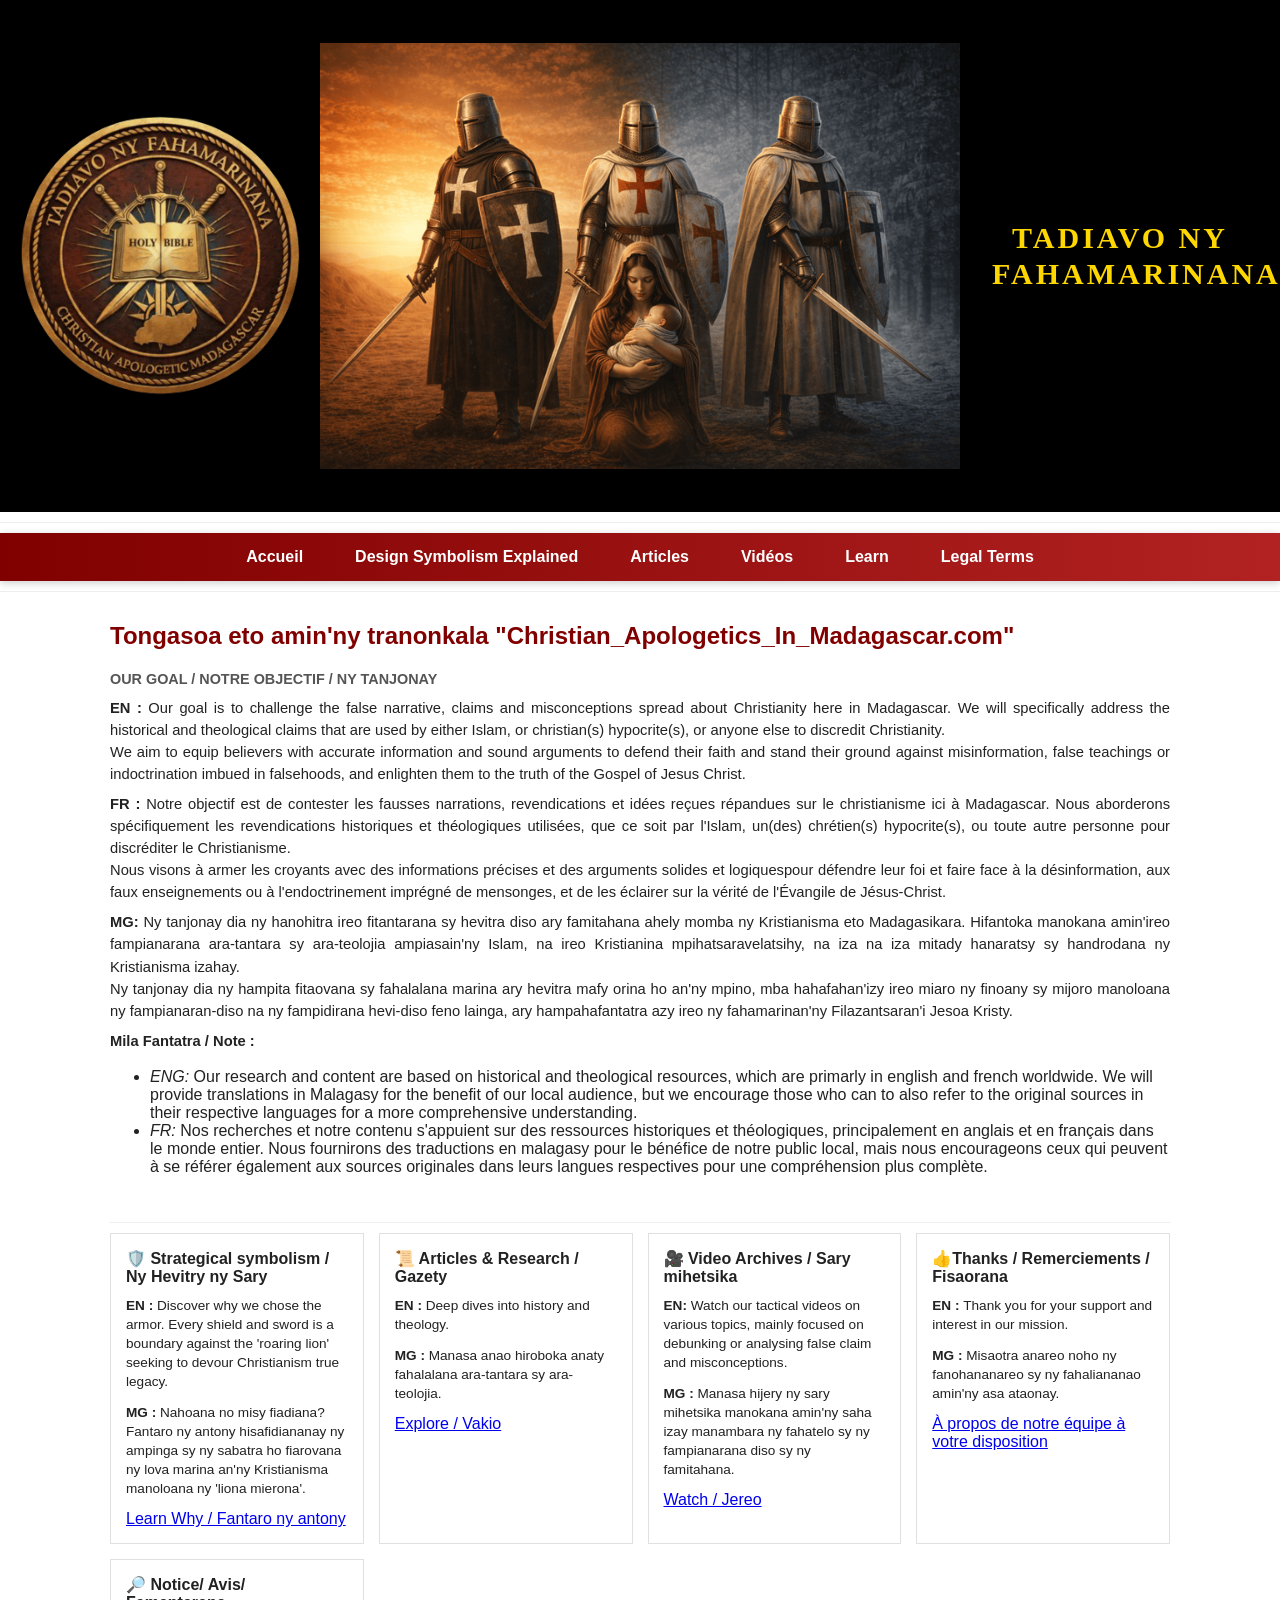
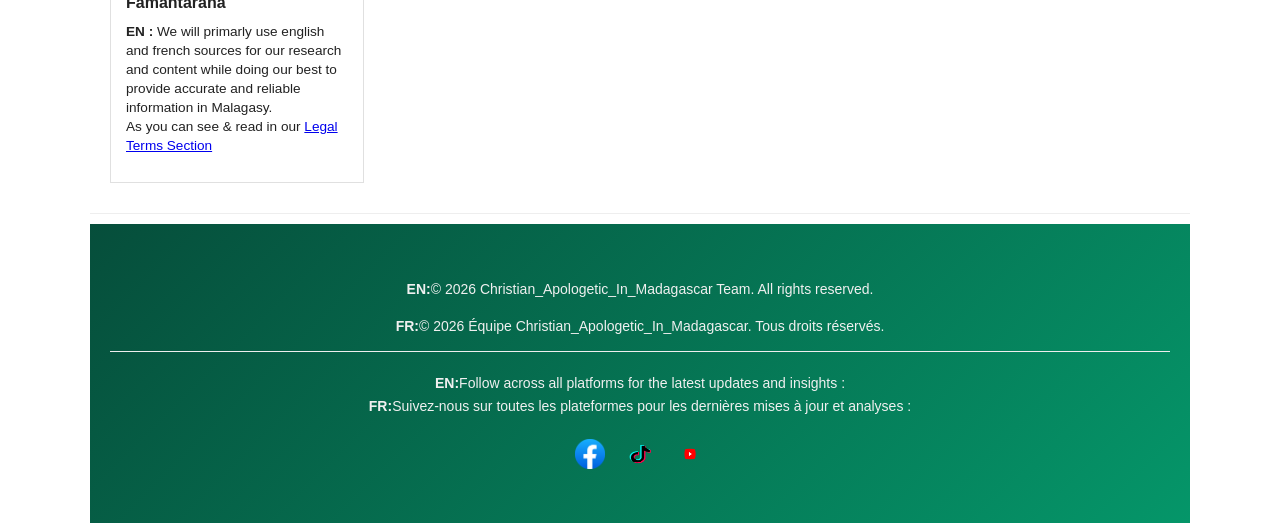
==== index.html @ 73d3c384 "Fix HTML structure and update title" ====
<!DOCTYPE html>
<html lang="fr">

<head>
    <meta charset="utf-8">
    <meta name="viewport" content="width=device-width, initial-scale=1.0">
    <title>Christian_Apologetics_In_Madagascar.com</title>
    <link rel="stylesheet" href="/assets/css/main.css">
    <script src="/assets/js/main.js"></script>
    <script src="/assets/js/router.js"></script>
    <script src="/assets/js/articles.js"></script>
    <script src="/assets/js/videos.js"></script>
</head>

<body>
    <header id="site-header"></header>
    <nav id="site-nav"></nav>
    <main>
        <section id="welcome-hero">
            <h2>Tongasoa eto amin'ny tranonkala "Christian_Apologetics_In_Madagascar.com"</h2>
            <h3>Our goal / Notre objectif / Ny tanjonay</h3>
            <p>
                <strong>EN :</strong> Our goal is to challenge the false narrative, claims and misconceptions spread about Christianity here in Madagascar. We will specifically address the historical and theological claims that are used by either Islam, or christian(s) hypocrite(s), or anyone else to discredit Christianity. <br>
                We aim to equip believers with accurate information and sound arguments to defend their faith and stand their ground against misinformation, false teachings or indoctrination imbued in falsehoods, and enlighten them to the truth of the Gospel of Jesus Christ.
            </p>
            <p>
                <strong>FR :</strong> Notre objectif est de contester les fausses narrations, revendications et idées reçues répandues sur le christianisme ici à Madagascar. Nous aborderons spécifiquement les revendications historiques et théologiques utilisées, que ce soit par l'Islam, un(des) chrétien(s) hypocrite(s), ou toute autre personne pour discréditer le Christianisme. <br>
                Nous visons à armer les croyants avec des informations précises et des arguments solides et logiquespour défendre leur foi et faire face à la désinformation, aux faux enseignements ou à l'endoctrinement imprégné de mensonges, et de les éclairer sur la vérité de l'Évangile de Jésus-Christ.
            </p>
            <p>
                <strong>MG:</strong> Ny tanjonay dia ny hanohitra ireo fitantarana sy hevitra diso ary famitahana ahely momba ny Kristianisma eto Madagasikara. Hifantoka manokana amin'ireo fampianarana ara-tantara sy ara-teolojia ampiasain'ny Islam, na ireo Kristianina mpihatsaravelatsihy, na iza na iza mitady hanaratsy sy handrodana ny Kristianisma izahay. <br>
                Ny tanjonay dia ny hampita fitaovana sy fahalalana marina ary hevitra mafy orina ho an'ny mpino, mba hahafahan'izy ireo miaro ny finoany sy mijoro manoloana ny fampianaran-diso na ny fampidirana hevi-diso feno lainga, ary hampahafantatra azy ireo ny fahamarinan'ny Filazantsaran'i Jesoa Kristy.
            </p>
            <p>
                <strong> Mila Fantatra / Note :</strong> <br>
                <ul>
                    <li>
                        <em>ENG:</em> Our research and content are based on historical and theological resources, which are primarly in english and french worldwide. We will provide translations in Malagasy for the benefit of our local audience, but we encourage those who can to also refer to the original sources in their respective languages for a more comprehensive understanding.
                    </li>
                    <li>
                        <em>FR:</em> Nos recherches et notre contenu s'appuient sur des ressources historiques et théologiques, principalement en anglais et en français dans le monde entier. Nous fournirons des traductions en malagasy pour le bénéfice de notre public local, mais nous encourageons ceux qui peuvent à se référer également aux sources originales dans leurs langues respectives pour une compréhension plus complète.
                    </li>
                </ul>
            </p>
        </section>
        <hr>
        <section id="quick-access">
        <div class="access-grid">
            <div class="card design-choice-card">
                <h4>🛡️ Strategical symbolism  / Ny Hevitry ny Sary</h4>
                <p><strong>EN : </strong>Discover why we chose the armor. Every shield and sword is a boundary against the 'roaring lion' seeking to devour Christianism true legacy.</p>
                <p><strong>MG : </strong>Nahoana no misy fiadiana? Fantaro ny antony hisafidiananay ny ampinga sy ny sabatra ho fiarovana ny lova marina an'ny Kristianisma manoloana ny 'liona mierona'.</p>
                <a href="/DesignSymbolismExplained.html" class="btn">Learn Why / Fantaro ny antony</a>
            </div>
            <div class="card">
                <h4>📜 Articles & Research / Gazety</h4>
                <p><strong>EN : </strong>Deep dives into history and theology.</p>
                <p><strong>MG : </strong> Manasa anao hiroboka anaty fahalalana ara-tantara sy ara-teolojia.</p>
                <a href="/pages/articles/articles_index.html" class="btn">Explore / Vakio</a>
            </div>
            <div class="card">
                <h4>🎥 Video Archives / Sary mihetsika</h4>
                <p><strong>EN: </strong>Watch our tactical videos on various topics, mainly focused on debunking or analysing false claim and misconceptions.</p>
                <p><strong>MG : </strong> Manasa hijery ny sary mihetsika manokana amin'ny saha izay manambara ny fahatelo sy ny fampianarana diso sy ny famitahana.</p>
                <a href="/pages/videos/videos_index.html" class="btn">Watch / Jereo</a>
            </div>
            <div class="thanks&support card">
                <h4>👍Thanks / Remerciements / Fisaorana</h4>
                <p><strong>EN : </strong>Thank you for your support and interest in our mission.</p>
                <p><strong>MG : </strong>Misaotra anareo noho ny fanohananareo sy ny fahaliananao amin'ny asa ataonay.</p>
                <a href="/about.html" class="btn">À propos de notre équipe à votre disposition</a>
            </div>
            <div class ="card">
                <h4>🔎 Notice/ Avis/ Famantarana</h4>
                <p><strong>EN :</strong> We will primarly use english and french sources for our research and content while doing our best to provide accurate and reliable information in Malagasy.<br>
                As you can see & read in our <a href="/legal.html" class="btn">Legal Terms Section</a></p>
            </div>
        </div>
        </section>
    </main>
</body>
<footer id="site-footer"></footer>

</html>
---- assets/css/main.css ----
/* Navigation: Reddish Gradient Variation (Deep Red → Crimson → Maroon) */
.main-nav {
  background: linear-gradient(90deg, #800000, #b22222, #4a0404);
  background-size: 200% 200%;
  animation: navGradientShift 12s ease infinite;
  padding: 15px 0;
  border-radius: 0;
  box-shadow: 0 2px 8px rgba(0, 0, 0, 0.2);
  text-align: center;
  margin: 0;
}

@keyframes navGradientShift {
  0% { background-position: 0% 50%; }
  50% { background-position: 100% 50%; }
  100% { background-position: 0% 50%; }
}

.main-nav ul {
  list-style: none;
  padding: 0;
  margin: 0;
  display: flex;
  justify-content: center;
  gap: 20px;
  flex-wrap: wrap;
}

.main-nav li a {
  text-decoration: none;
  color: #fff;
  font-weight: bold;
  padding: 10px 16px;
  transition: color 0.3s, background-color 0.3s, transform 0.3s;
  border-radius: 4px;
}

.main-nav li a:hover {
  color: #ffeb3b; 
  background-color: rgba(255, 255, 255, 0.15);
  transform: scale(1.05);
}

/* Footer: Greenish Gradient Variation (Emerald → Forest → Dark Olive) */
.site-footer {
  background: linear-gradient(135deg, #064e3b, #059669, #022c22);
  color: #f0f0f0;
  text-align: center;
  padding: 40px 20px;
  font-family: Arial, sans-serif;
  font-size: 14px;
  line-height: 1.6;
  background-size: 200% 200%;
  animation: gradientShift 10s ease infinite;
}

@keyframes gradientShift {
  0% { background-position: 0% 50%; }
  50% { background-position: 100% 50%; }
  100% { background-position: 0% 50%; }
}

.site-footer a {
  color: #f0f0f0;
  text-decoration: none;
  transition: color 0.3s;
}

.site-footer a:hover {
  color: #ff9800; 
}

.site-footer p:last-child {
  margin-top: 20px;
}

.site-footer img {
  width: 30px;
  height: 30px;
  margin: 0 8px;
  vertical-align: middle;
  transition: transform 0.3s, opacity 0.3s;
}

.site-footer img:hover {
  transform: scale(1.2);
  opacity: 0.8;
}

/* Responsive */
@media (max-width: 600px) {
  .main-nav ul {
    gap: 12px;
  }
  .main-nav li a {
    padding: 8px 12px;
    font-size: 14px;
  }
  .site-footer {
    padding: 30px 10px;
    font-size: 13px;
  }
  .site-footer img {
    width: 25px;
    height: 25px;
    margin: 0 6px;
  }
}

/* Reset body to ensure no gaps between sections */
body {
    margin: 0;
    padding: 0;
    background-color: #ffffff;
    font-family: 'Segoe UI', Arial, sans-serif;
    color: #222;
}

/* Tighter Hero Section */
#welcome-hero {
    padding: 20px 0; /* Internal padding only */
    text-align: left;
}

#welcome-hero h2 {
    margin-top: 0; /* Removes top gap to Nav */
    font-size: 1.5rem;
    line-height: 1.2;
    color: #800000;
}

#welcome-hero h3 {
    margin: 10px 0;
    font-size: 0.9rem;
    color: #555;
    text-transform: uppercase;
}

/* Rearranging word and sentence density */
#welcome-hero p {
    margin: 8px 0; /* Tightens space between paragraphs */
    font-size: 0.92rem;
    line-height: 1.5; /* Optimized for "clean" reading */
    text-align: justify; /* Optional: makes the edges look like a clean block */
}

/* Grid Spacing */
.access-grid {
    display: grid;
    grid-template-columns: repeat(auto-fit, minmax(240px, 1fr));
    gap: 15px; /* Tighter gap between cards */
    padding-bottom: 20px; /* Internal cushion before footer */
}

.card {
    border: 1px solid #e0e0e0;
    padding: 15px; /* Tight internal spacing */
    background: #fff;
    transition: 0.2s;
}

.card h4 {
    margin: 0 0 10px 0;
    font-size: 1rem;
}

.card p {
    margin: 0 0 12px 0;
    font-size: 0.85rem;
    line-height: 1.4;
}

/* Flush Sectioning */
hr {
    margin: 10px 0; /* Minimal break */
    border: 0;
    border-top: 1px solid #eee;
}

main {
    max-width: 1100px;
    margin: 0 auto; /* Centers the content block */
    padding: 0 20px; /* Keeps side breathing room, but no top/bottom gaps */
}
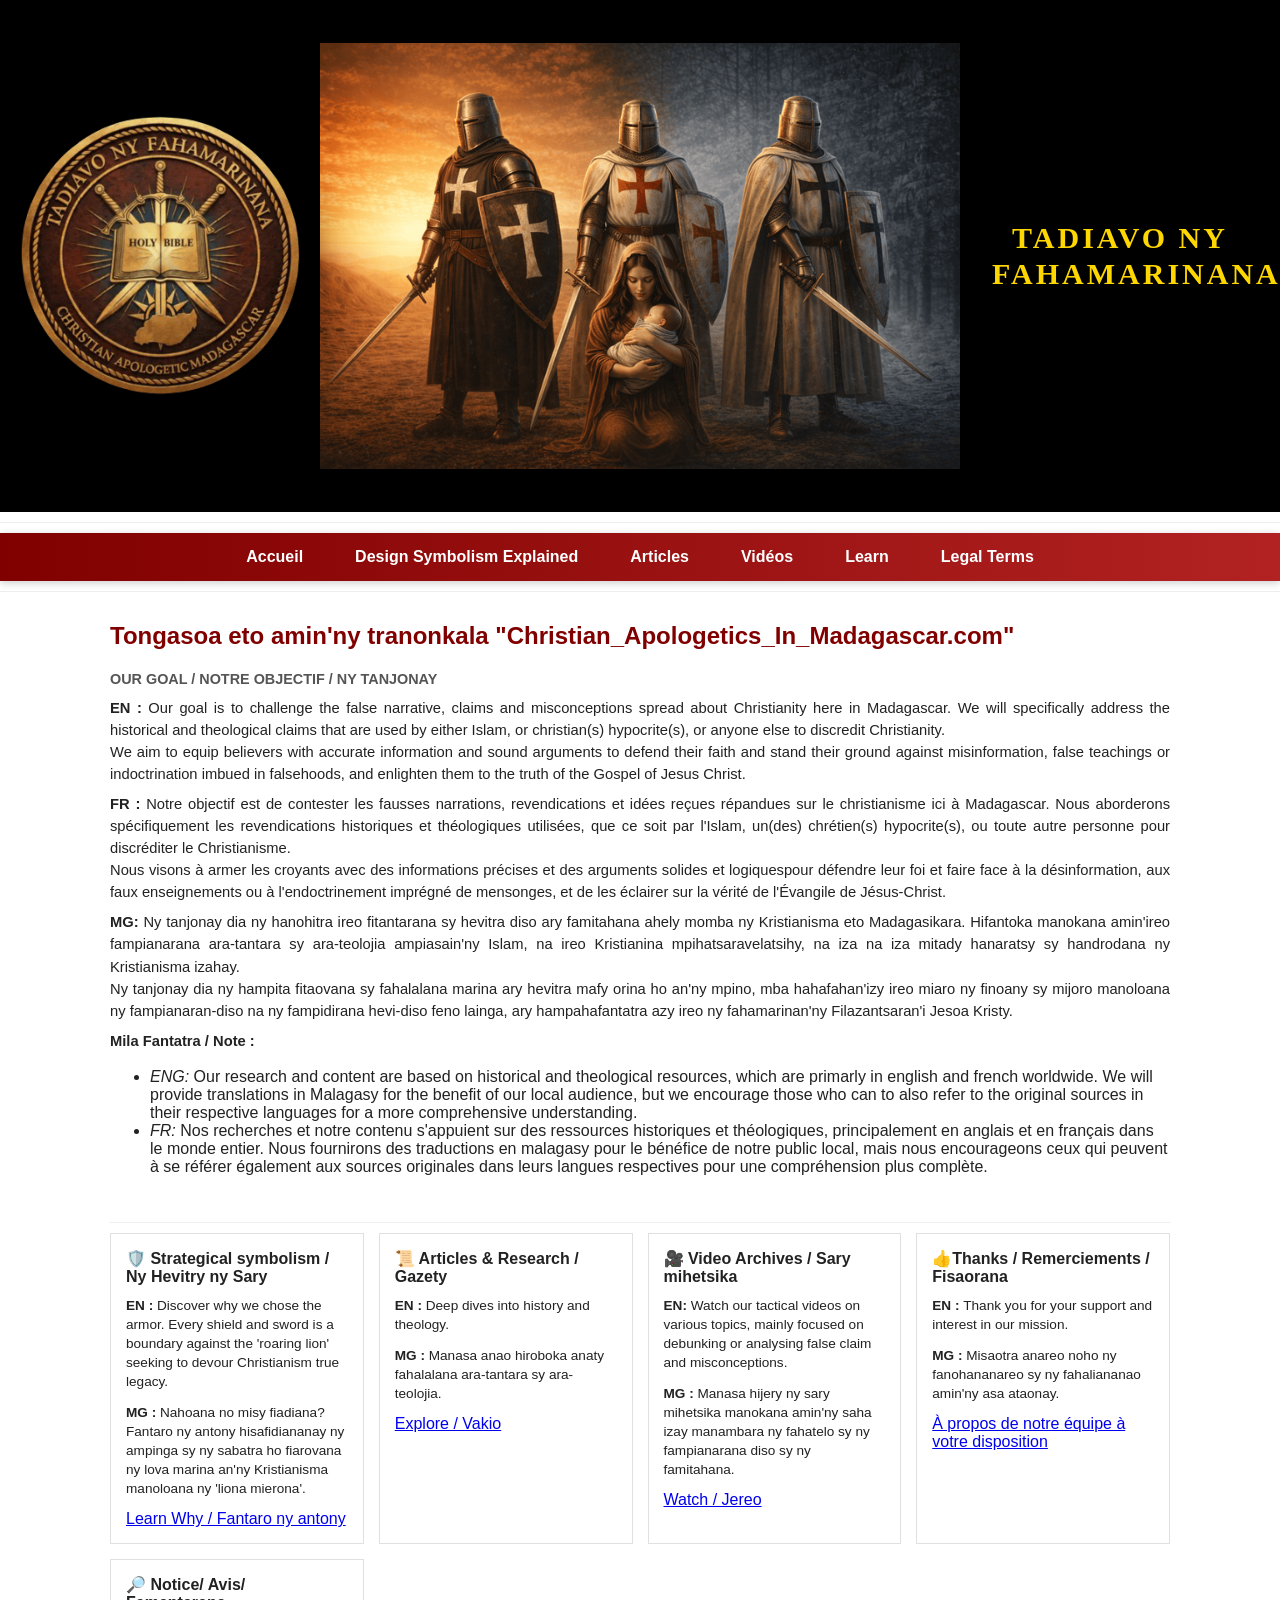
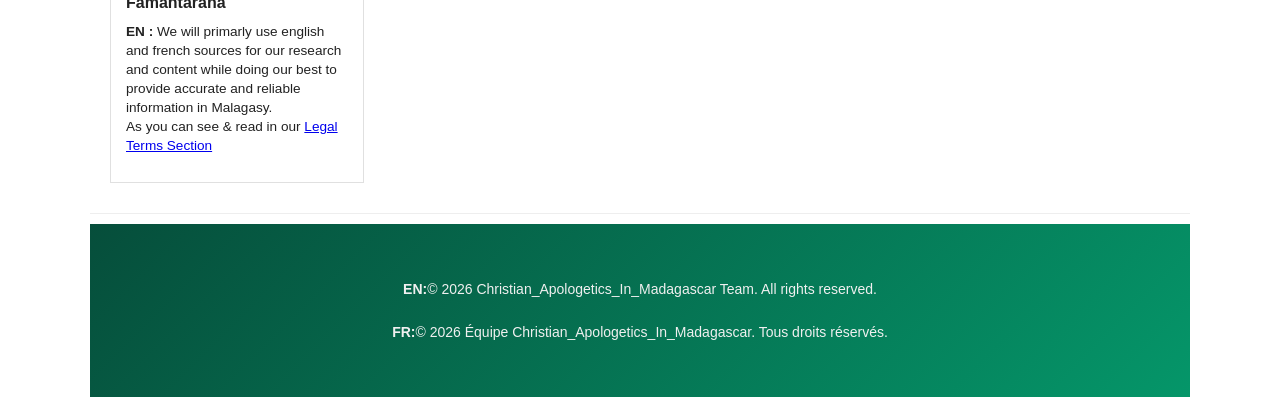
==== commit 3f6273b0: "Fixed JS handling link1st attempt" ====
--- a/index.html
+++ b/index.html
@@ -56,13 +56,13 @@
                 <h4>📜 Articles & Research / Gazety</h4>
                 <p><strong>EN : </strong>Deep dives into history and theology.</p>
                 <p><strong>MG : </strong> Manasa anao hiroboka anaty fahalalana ara-tantara sy ara-teolojia.</p>
-                <a href="/pages/articles/articles_index.html" class="btn">Explore / Vakio</a>
+                <a href="/assets/pages/articles/articles_index.html" class="btn">Explore / Vakio</a>
             </div>
             <div class="card">
                 <h4>🎥 Video Archives / Sary mihetsika</h4>
                 <p><strong>EN: </strong>Watch our tactical videos on various topics, mainly focused on debunking or analysing false claim and misconceptions.</p>
                 <p><strong>MG : </strong> Manasa hijery ny sary mihetsika manokana amin'ny saha izay manambara ny fahatelo sy ny fampianarana diso sy ny famitahana.</p>
-                <a href="/pages/videos/videos_index.html" class="btn">Watch / Jereo</a>
+                <a href="/assets/pages/videos/videos_index.html" class="btn">Watch / Jereo</a>
             </div>
             <div class="thanks&support card">
                 <h4>👍Thanks / Remerciements / Fisaorana</h4>
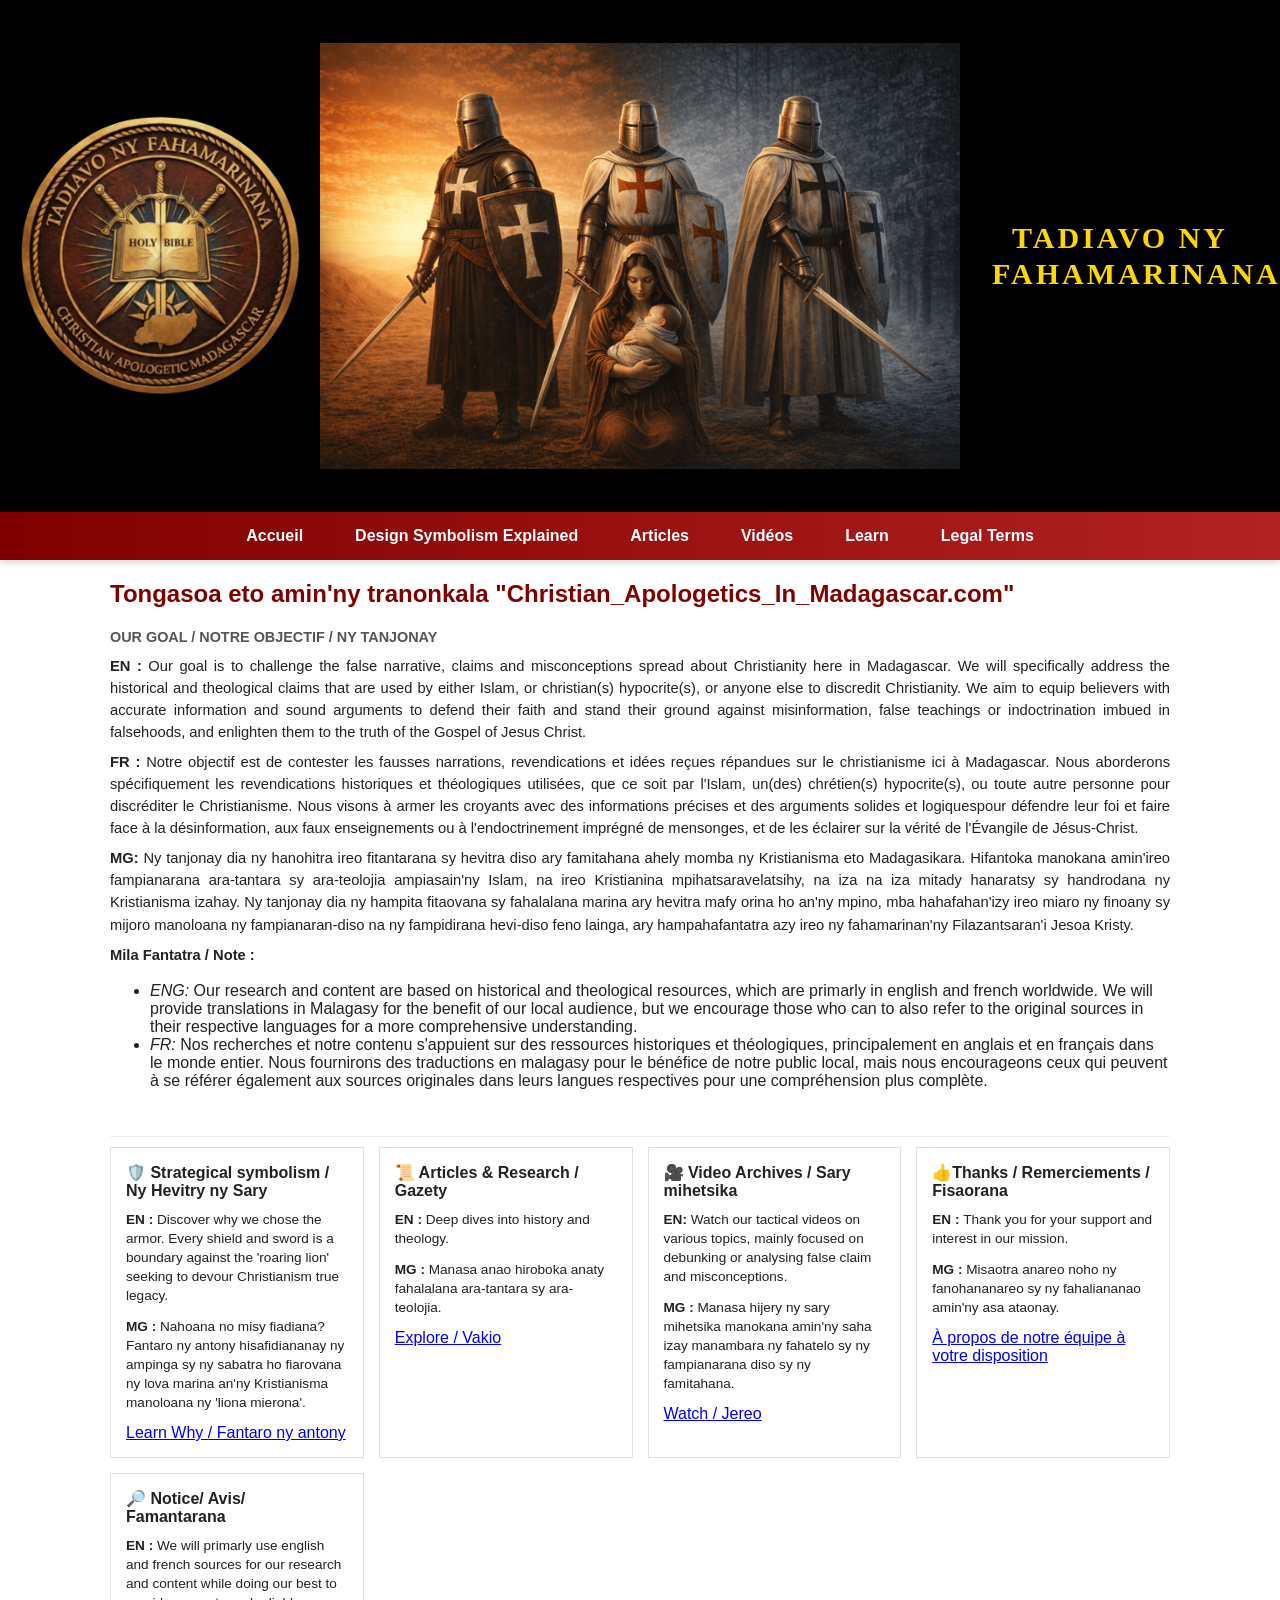
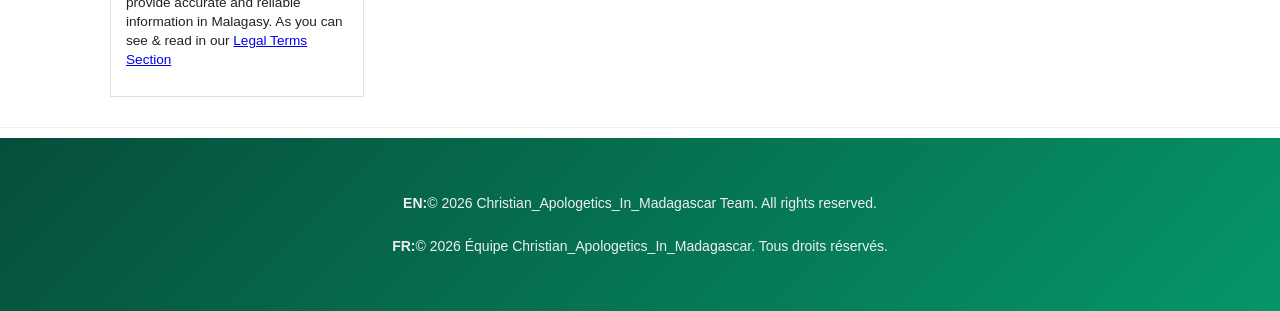
==== commit 95a8b0ad: "took out all <br> existing tag" ====
--- a/index.html
+++ b/index.html
@@ -20,19 +20,19 @@
             <h2>Tongasoa eto amin'ny tranonkala "Christian_Apologetics_In_Madagascar.com"</h2>
             <h3>Our goal / Notre objectif / Ny tanjonay</h3>
             <p>
-                <strong>EN :</strong> Our goal is to challenge the false narrative, claims and misconceptions spread about Christianity here in Madagascar. We will specifically address the historical and theological claims that are used by either Islam, or christian(s) hypocrite(s), or anyone else to discredit Christianity. <br>
+                <strong>EN :</strong> Our goal is to challenge the false narrative, claims and misconceptions spread about Christianity here in Madagascar. We will specifically address the historical and theological claims that are used by either Islam, or christian(s) hypocrite(s), or anyone else to discredit Christianity.
                 We aim to equip believers with accurate information and sound arguments to defend their faith and stand their ground against misinformation, false teachings or indoctrination imbued in falsehoods, and enlighten them to the truth of the Gospel of Jesus Christ.
             </p>
             <p>
-                <strong>FR :</strong> Notre objectif est de contester les fausses narrations, revendications et idées reçues répandues sur le christianisme ici à Madagascar. Nous aborderons spécifiquement les revendications historiques et théologiques utilisées, que ce soit par l'Islam, un(des) chrétien(s) hypocrite(s), ou toute autre personne pour discréditer le Christianisme. <br>
+                <strong>FR :</strong> Notre objectif est de contester les fausses narrations, revendications et idées reçues répandues sur le christianisme ici à Madagascar. Nous aborderons spécifiquement les revendications historiques et théologiques utilisées, que ce soit par l'Islam, un(des) chrétien(s) hypocrite(s), ou toute autre personne pour discréditer le Christianisme.
                 Nous visons à armer les croyants avec des informations précises et des arguments solides et logiquespour défendre leur foi et faire face à la désinformation, aux faux enseignements ou à l'endoctrinement imprégné de mensonges, et de les éclairer sur la vérité de l'Évangile de Jésus-Christ.
             </p>
             <p>
-                <strong>MG:</strong> Ny tanjonay dia ny hanohitra ireo fitantarana sy hevitra diso ary famitahana ahely momba ny Kristianisma eto Madagasikara. Hifantoka manokana amin'ireo fampianarana ara-tantara sy ara-teolojia ampiasain'ny Islam, na ireo Kristianina mpihatsaravelatsihy, na iza na iza mitady hanaratsy sy handrodana ny Kristianisma izahay. <br>
+                <strong>MG:</strong> Ny tanjonay dia ny hanohitra ireo fitantarana sy hevitra diso ary famitahana ahely momba ny Kristianisma eto Madagasikara. Hifantoka manokana amin'ireo fampianarana ara-tantara sy ara-teolojia ampiasain'ny Islam, na ireo Kristianina mpihatsaravelatsihy, na iza na iza mitady hanaratsy sy handrodana ny Kristianisma izahay.
                 Ny tanjonay dia ny hampita fitaovana sy fahalalana marina ary hevitra mafy orina ho an'ny mpino, mba hahafahan'izy ireo miaro ny finoany sy mijoro manoloana ny fampianaran-diso na ny fampidirana hevi-diso feno lainga, ary hampahafantatra azy ireo ny fahamarinan'ny Filazantsaran'i Jesoa Kristy.
             </p>
             <p>
-                <strong> Mila Fantatra / Note :</strong> <br>
+                <strong> Mila Fantatra / Note :</strong>
                 <ul>
                     <li>
                         <em>ENG:</em> Our research and content are based on historical and theological resources, which are primarly in english and french worldwide. We will provide translations in Malagasy for the benefit of our local audience, but we encourage those who can to also refer to the original sources in their respective languages for a more comprehensive understanding.
@@ -72,7 +72,7 @@
             </div>
             <div class ="card">
                 <h4>🔎 Notice/ Avis/ Famantarana</h4>
-                <p><strong>EN :</strong> We will primarly use english and french sources for our research and content while doing our best to provide accurate and reliable information in Malagasy.<br>
+                <p><strong>EN :</strong> We will primarly use english and french sources for our research and content while doing our best to provide accurate and reliable information in Malagasy.
                 As you can see & read in our <a href="/legal.html" class="btn">Legal Terms Section</a></p>
             </div>
         </div>
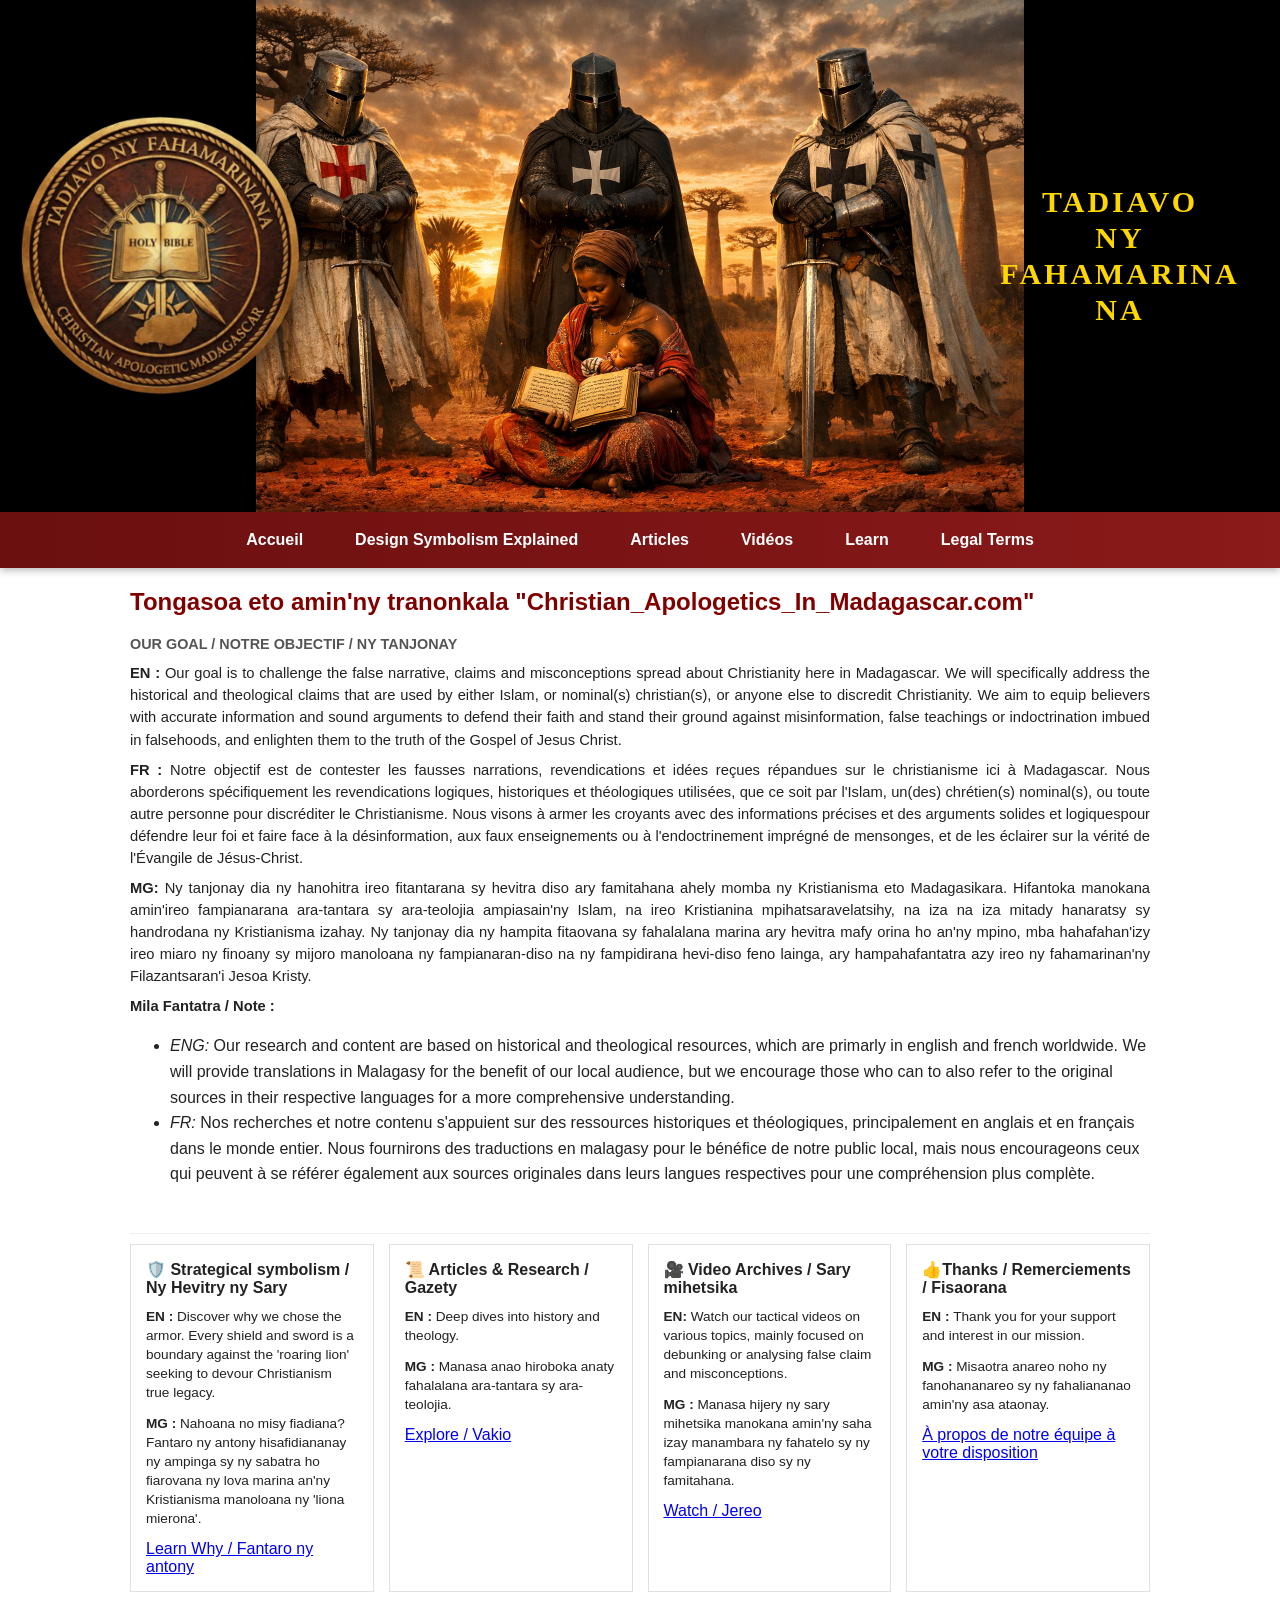
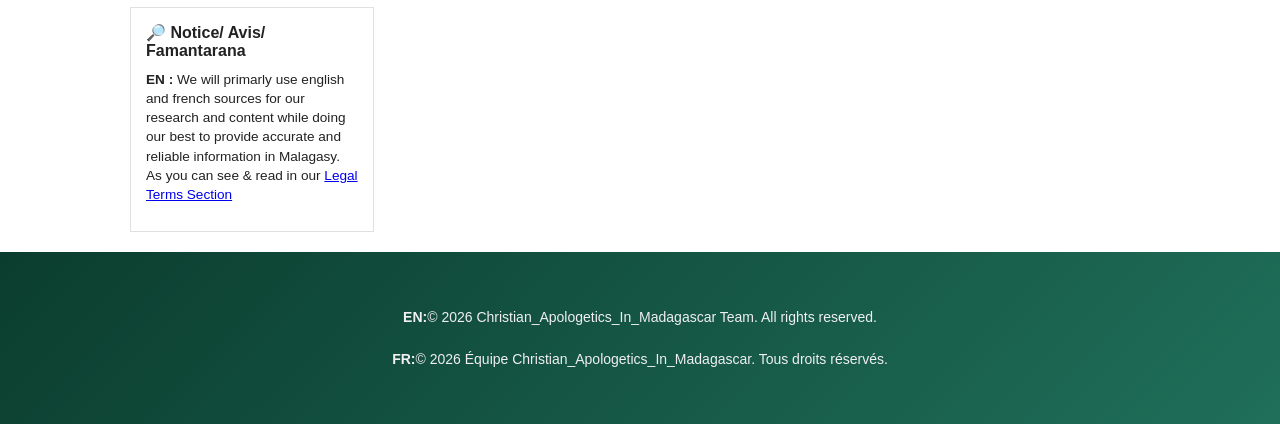
==== commit ee5c3d51: "website update 1.0 update to start specifically fits the Madagascar Histo-Geo-Political Context" ====
--- a/index.html
+++ b/index.html
@@ -20,11 +20,11 @@
             <h2>Tongasoa eto amin'ny tranonkala "Christian_Apologetics_In_Madagascar.com"</h2>
             <h3>Our goal / Notre objectif / Ny tanjonay</h3>
             <p>
-                <strong>EN :</strong> Our goal is to challenge the false narrative, claims and misconceptions spread about Christianity here in Madagascar. We will specifically address the historical and theological claims that are used by either Islam, or christian(s) hypocrite(s), or anyone else to discredit Christianity.
+                <strong>EN :</strong> Our goal is to challenge the false narrative, claims and misconceptions spread about Christianity here in Madagascar. We will specifically address the historical and theological claims that are used by either Islam, or nominal(s) christian(s), or anyone else to discredit Christianity.
                 We aim to equip believers with accurate information and sound arguments to defend their faith and stand their ground against misinformation, false teachings or indoctrination imbued in falsehoods, and enlighten them to the truth of the Gospel of Jesus Christ.
             </p>
             <p>
-                <strong>FR :</strong> Notre objectif est de contester les fausses narrations, revendications et idées reçues répandues sur le christianisme ici à Madagascar. Nous aborderons spécifiquement les revendications historiques et théologiques utilisées, que ce soit par l'Islam, un(des) chrétien(s) hypocrite(s), ou toute autre personne pour discréditer le Christianisme.
+                <strong>FR :</strong> Notre objectif est de contester les fausses narrations, revendications et idées reçues répandues sur le christianisme ici à Madagascar. Nous aborderons spécifiquement les revendications logiques, historiques et théologiques utilisées, que ce soit par l'Islam, un(des) chrétien(s) nominal(s), ou toute autre personne pour discréditer le Christianisme.
                 Nous visons à armer les croyants avec des informations précises et des arguments solides et logiquespour défendre leur foi et faire face à la désinformation, aux faux enseignements ou à l'endoctrinement imprégné de mensonges, et de les éclairer sur la vérité de l'Évangile de Jésus-Christ.
             </p>
             <p>
--- a/assets/css/main.css
+++ b/assets/css/main.css
@@ -1,113 +1,10 @@
-/* Navigation: Reddish Gradient Variation (Deep Red → Crimson → Maroon) */
-.main-nav {
-  background: linear-gradient(90deg, #800000, #b22222, #4a0404);
-  background-size: 200% 200%;
-  animation: navGradientShift 12s ease infinite;
-  padding: 15px 0;
-  border-radius: 0;
-  box-shadow: 0 2px 8px rgba(0, 0, 0, 0.2);
-  text-align: center;
-  margin: 0;
-}
-
-@keyframes navGradientShift {
-  0% { background-position: 0% 50%; }
-  50% { background-position: 100% 50%; }
-  100% { background-position: 0% 50%; }
-}
-
-.main-nav ul {
-  list-style: none;
-  padding: 0;
-  margin: 0;
-  display: flex;
-  justify-content: center;
-  gap: 20px;
-  flex-wrap: wrap;
-}
-
-.main-nav li a {
-  text-decoration: none;
-  color: #fff;
-  font-weight: bold;
-  padding: 10px 16px;
-  transition: color 0.3s, background-color 0.3s, transform 0.3s;
-  border-radius: 4px;
-}
-
-.main-nav li a:hover {
-  color: #ffeb3b; 
-  background-color: rgba(255, 255, 255, 0.15);
-  transform: scale(1.05);
-}
-
-/* Footer: Greenish Gradient Variation (Emerald → Forest → Dark Olive) */
-.site-footer {
-  background: linear-gradient(135deg, #064e3b, #059669, #022c22);
-  color: #f0f0f0;
-  text-align: center;
-  padding: 40px 20px;
-  font-family: Arial, sans-serif;
-  font-size: 14px;
-  line-height: 1.6;
-  background-size: 200% 200%;
-  animation: gradientShift 10s ease infinite;
-}
-
-@keyframes gradientShift {
-  0% { background-position: 0% 50%; }
-  50% { background-position: 100% 50%; }
-  100% { background-position: 0% 50%; }
-}
-
-.site-footer a {
-  color: #f0f0f0;
-  text-decoration: none;
-  transition: color 0.3s;
-}
-
-.site-footer a:hover {
-  color: #ff9800; 
-}
-
-.site-footer p:last-child {
-  margin-top: 20px;
-}
-
-.site-footer img {
-  width: 30px;
-  height: 30px;
-  margin: 0 8px;
-  vertical-align: middle;
-  transition: transform 0.3s, opacity 0.3s;
-}
-
-.site-footer img:hover {
-  transform: scale(1.2);
-  opacity: 0.8;
-}
-
-/* Responsive */
-@media (max-width: 600px) {
-  .main-nav ul {
-    gap: 12px;
-  }
-  .main-nav li a {
-    padding: 8px 12px;
-    font-size: 14px;
-  }
-  .site-footer {
-    padding: 30px 10px;
-    font-size: 13px;
-  }
-  .site-footer img {
-    width: 25px;
-    height: 25px;
-    margin: 0 6px;
-  }
-}
-
-/* Reset body to ensure no gaps between sections */
+/* =====================
+   RESET
+   ===================== */
+* {
+    box-sizing: border-box;
+}
+
 body {
     margin: 0;
     padding: 0;
@@ -116,14 +13,126 @@
     color: #222;
 }
 
-/* Tighter Hero Section */
+/* =====================
+   NAVIGATION
+   ===================== */
+.main-nav {
+    background: linear-gradient(90deg, #6B0F0F, #8B1A1A, #3D0505);
+    background-size: 200% 200%;
+    animation: navGradientShift 12s ease infinite;
+    padding: 15px 0;
+    border-radius: 0;
+    box-shadow: 0 2px 8px rgba(0, 0, 0, 0.3);
+    text-align: center;
+    margin: 0;
+}
+
+@keyframes navGradientShift {
+    0%   { background-position: 0% 50%; }
+    50%  { background-position: 100% 50%; }
+    100% { background-position: 0% 50%; }
+}
+
+.main-nav ul {
+    list-style: none;
+    padding: 0;
+    margin: 0;
+    display: flex;
+    justify-content: center;
+    gap: 20px;
+    flex-wrap: wrap;
+}
+
+.main-nav li a {
+    text-decoration: none;
+    color: #fff;
+    font-weight: bold;
+    padding: 10px 16px;
+    transition: color 0.3s, background-color 0.3s, transform 0.3s;
+    border-radius: 4px;
+}
+
+.main-nav li a:hover {
+    color: #ffeb3b;
+    background-color: rgba(255, 255, 255, 0.15);
+    transform: scale(1.05);
+}
+
+/* =====================
+   FOOTER
+   ===================== */
+.site-footer {
+    background: linear-gradient(135deg, #0B3D2E, #1F6F5A, #07281E);
+    color: #f0f0f0;
+    text-align: center;
+    padding: 40px 20px;
+    font-family: Arial, sans-serif;
+    font-size: 14px;
+    line-height: 1.6;
+    background-size: 200% 200%;
+    animation: gradientShift 10s ease infinite;
+}
+
+@keyframes gradientShift {
+    0%   { background-position: 0% 50%; }
+    50%  { background-position: 100% 50%; }
+    100% { background-position: 0% 50%; }
+}
+
+.site-footer a {
+    color: #f0f0f0;
+    text-decoration: none;
+    transition: color 0.3s;
+}
+
+.site-footer a:hover {
+    color: #ff9800;
+}
+
+.site-footer p:last-child {
+    margin-top: 20px;
+}
+
+.site-footer img {
+    width: 30px;
+    height: 30px;
+    margin: 0 8px;
+    vertical-align: middle;
+    transition: transform 0.3s, opacity 0.3s;
+}
+
+.site-footer img:hover {
+    transform: scale(1.2);
+    opacity: 0.8;
+}
+
+/* =====================
+   MAIN CONTENT
+   ===================== */
+main {
+    max-width: 1100px;
+    margin: 0 auto;
+    padding: 0 20px;
+}
+
+/* =====================
+   HEADINGS
+   ===================== */
+h1, h2, h3, h4, h5, h6 {
+    word-break: break-word;
+    overflow-wrap: break-word;
+}
+
+/* =====================
+   HERO SECTION
+   ===================== */
 #welcome-hero {
-    padding: 20px 0; /* Internal padding only */
+    padding: 20px 0;
     text-align: left;
 }
 
 #welcome-hero h2 {
-    margin-top: 0; /* Removes top gap to Nav */
+    margin-top: 0;
     font-size: 1.5rem;
     line-height: 1.2;
     color: #800000;
@@ -136,25 +145,26 @@
     text-transform: uppercase;
 }
 
-/* Rearranging word and sentence density */
 #welcome-hero p {
-    margin: 8px 0; /* Tightens space between paragraphs */
+    margin: 8px 0;
     font-size: 0.92rem;
-    line-height: 1.5; /* Optimized for "clean" reading */
-    text-align: justify; /* Optional: makes the edges look like a clean block */
-}
-
-/* Grid Spacing */
+    line-height: 1.5;
+    text-align: justify; /* desktop only */
+}
+
+/* =====================
+   CARDS GRID
+   ===================== */
 .access-grid {
     display: grid;
     grid-template-columns: repeat(auto-fit, minmax(240px, 1fr));
-    gap: 15px; /* Tighter gap between cards */
-    padding-bottom: 20px; /* Internal cushion before footer */
+    gap: 15px;
+    padding-bottom: 20px;
 }
 
 .card {
     border: 1px solid #e0e0e0;
-    padding: 15px; /* Tight internal spacing */
+    padding: 15px;
     background: #fff;
     transition: 0.2s;
 }
@@ -170,15 +180,63 @@
     line-height: 1.4;
 }
 
-/* Flush Sectioning */
+/* =====================
+   HR DIVIDER
+   ===================== */
 hr {
-    margin: 10px 0; /* Minimal break */
+    margin: 10px 0;
     border: 0;
     border-top: 1px solid #eee;
 }
 
-main {
-    max-width: 1100px;
-    margin: 0 auto; /* Centers the content block */
-    padding: 0 20px; /* Keeps side breathing room, but no top/bottom gaps */
-}+/* =====================
+   RESPONSIVE — TABLETS (max 768px)
+   ===================== */
+@media (max-width: 768px) {
+    #welcome-hero p,
+    #welcome-hero li,
+    .card p,
+    p, li {
+        text-align: left; /* kill justify on tablet */
+    }
+}
+
+/* =====================
+   RESPONSIVE — MOBILE (max 600px)
+   ===================== */
+@media (max-width: 600px) {
+    .main-nav ul {
+        gap: 12px;
+    }
+
+    .main-nav li a {
+        padding: 8px 12px;
+        font-size: 14px;
+    }
+
+    .site-footer {
+        padding: 30px 10px;
+        font-size: 13px;
+    }
+
+    .site-footer img {
+        width: 25px;
+        height: 25px;
+        margin: 0 6px;
+    }
+
+    #welcome-hero p,
+    #welcome-hero li,
+    .card p,
+    p, li {
+        text-align: left; /* kill justify on mobile */
+    }
+
+    #welcome-hero h2 {
+        font-size: 1.2rem;
+    }
+
+    main {
+        padding: 0 12px;
+    }
+}
